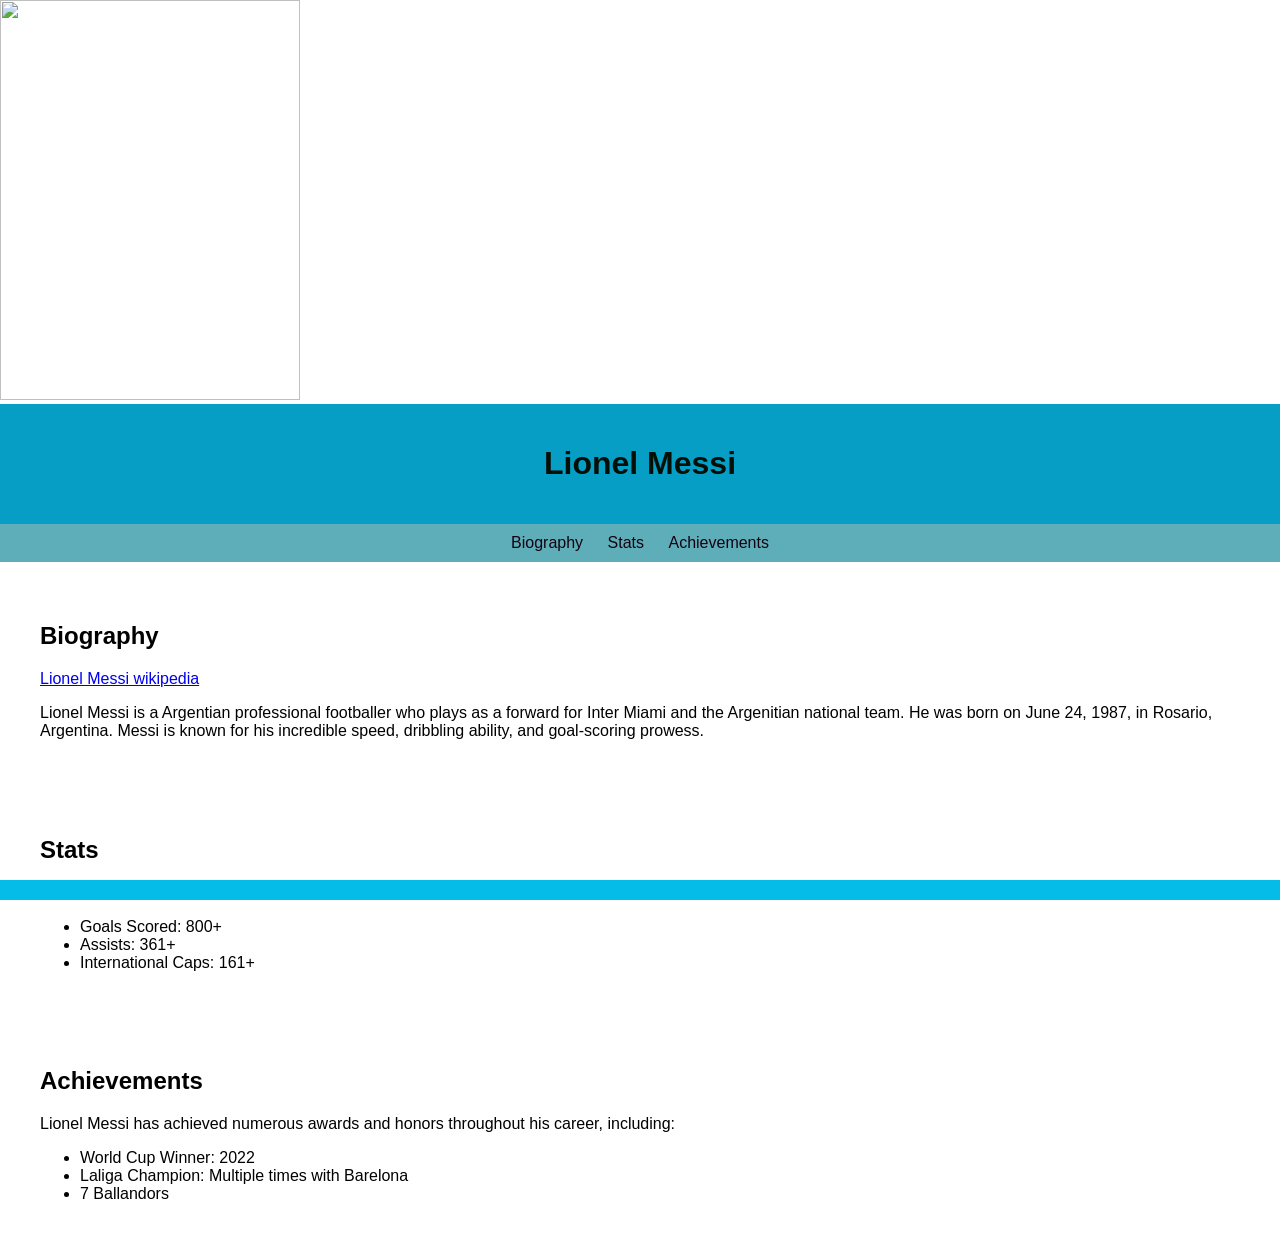
==== index.html @ 8c74e7c6 "Feb 12: 10.16 am" ====
<!DOCTYPE html>
<html lang="en">
<head>
    <link rel="stylesheet" href="mystyle.css">

    <title>Lionel Messi</title>
    <style>
        body {
            font-family: Arial, sans-serif;
            margin: 0;
            padding: 0;
            background-color:  -#91dd26;
        }
        header {
            background-color: #069ec4;
            color: #040f08;
            padding: 20px;
            text-align: center;
        }
        nav {
            background-color: #5eaeba;
            padding: 10px;
            text-align: center;
        }
        nav a {
            color: #14020f;
            text-decoration: none;
            margin: 0 10px;
        }
        nav a:hover {
            color: #52510b;
        }
        section {
            padding: 20px;
            margin: 20px;
            background-color: #fff;
        }
        footer {
            background-color: #05bbe8;
            color: #ffffff;
            padding: 10px;
            text-align: center;
            position: fixed;
            bottom: 0;
            width: 100%;
        }
    </style>
</head>
<body>
    <img src="https://cdn.britannica.com/34/212134-050-A7289400/Lionel-Messi-2018.jpg" width="300" height="400" alt="">
    <header>
        <h1>Lionel Messi</h1>
    </header>
    <nav>
        <a href="#bio">Biography</a>
        
        <a href="#stats">Stats</a>
        <a href="#achievements">Achievements</a>
    </nav>
    <section id="bio">
        <h2>Biography</h2>
        <a href="https://en.wikipedia.org/wiki/Lionel_Messi"> Lionel Messi wikipedia </a>

        <p>Lionel Messi is a Argentian professional footballer who plays as a forward for Inter Miami and the Argenitian national team. He was born on June 24, 1987, in Rosario, Argentina. Messi is known for his incredible speed, dribbling ability, and goal-scoring prowess.</p>
    </section>
    <section id="stats">
        <h2>Stats</h2>
        <p>Here are some of Messi's career stats:</p>
        <ul>
            <li>Goals Scored: 800+</li>
            <li>Assists: 361+</li>
            <li>International Caps: 161+</li>
        </ul>
    </section>
    <section id="achievements">
        <h2>Achievements</h2>
        <p>Lionel Messi has achieved numerous awards and honors throughout his career, including:</p>
        <ul>
            <li>World Cup Winner: 2022</li>
            <li>Laliga Champion: Multiple times with Barelona</li>
            <li>7 Ballandors</li>
        </ul>
    </section>
    <footer>
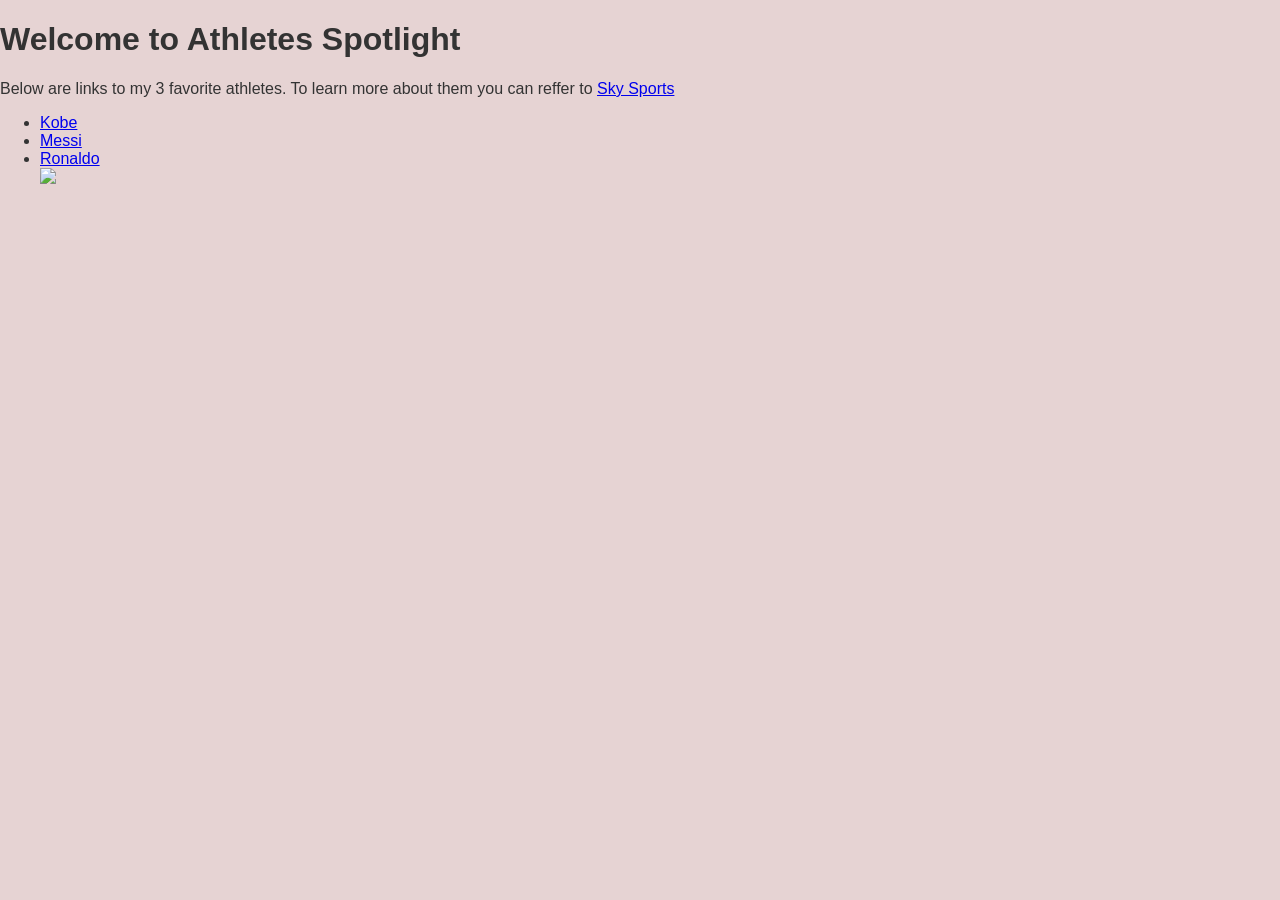
==== commit 59821949: "Feb 12: 10.21" ====
--- a/index.html
+++ b/index.html
@@ -1,85 +1,18 @@
 <!DOCTYPE html>
-<html lang="en">
+<html>
 <head>
-    <link rel="stylesheet" href="mystyle.css">
-
-    <title>Lionel Messi</title>
-    <style>
-        body {
-            font-family: Arial, sans-serif;
-            margin: 0;
-            padding: 0;
-            background-color:  -#91dd26;
-        }
-        header {
-            background-color: #069ec4;
-            color: #040f08;
-            padding: 20px;
-            text-align: center;
-        }
-        nav {
-            background-color: #5eaeba;
-            padding: 10px;
-            text-align: center;
-        }
-        nav a {
-            color: #14020f;
-            text-decoration: none;
-            margin: 0 10px;
-        }
-        nav a:hover {
-            color: #52510b;
-        }
-        section {
-            padding: 20px;
-            margin: 20px;
-            background-color: #fff;
-        }
-        footer {
-            background-color: #05bbe8;
-            color: #ffffff;
-            padding: 10px;
-            text-align: center;
-            position: fixed;
-            bottom: 0;
-            width: 100%;
-        }
-    </style>
-</head>
+    <link rel="stylesheet" href="style.css">
+    <title>Athletes Spotlight</title></head>
 <body>
-    <img src="https://cdn.britannica.com/34/212134-050-A7289400/Lionel-Messi-2018.jpg" width="300" height="400" alt="">
     <header>
-        <h1>Lionel Messi</h1>
-    </header>
-    <nav>
-        <a href="#bio">Biography</a>
+        <h1>Welcome to Athletes Spotlight</h1>
+        <p> Below are links to my 3 favorite athletes. To learn more about them you can reffer to <a href="https://www.skysports.com/"> Sky Sports </p> 
         
-        <a href="#stats">Stats</a>
-        <a href="#achievements">Achievements</a>
-    </nav>
-    <section id="bio">
-        <h2>Biography</h2>
-        <a href="https://en.wikipedia.org/wiki/Lionel_Messi"> Lionel Messi wikipedia </a>
-
-        <p>Lionel Messi is a Argentian professional footballer who plays as a forward for Inter Miami and the Argenitian national team. He was born on June 24, 1987, in Rosario, Argentina. Messi is known for his incredible speed, dribbling ability, and goal-scoring prowess.</p>
-    </section>
-    <section id="stats">
-        <h2>Stats</h2>
-        <p>Here are some of Messi's career stats:</p>
-        <ul>
-            <li>Goals Scored: 800+</li>
-            <li>Assists: 361+</li>
-            <li>International Caps: 161+</li>
-        </ul>
-    </section>
-    <section id="achievements">
-        <h2>Achievements</h2>
-        <p>Lionel Messi has achieved numerous awards and honors throughout his career, including:</p>
-        <ul>
-            <li>World Cup Winner: 2022</li>
-            <li>Laliga Champion: Multiple times with Barelona</li>
-            <li>7 Ballandors</li>
-        </ul>
-    </section>
-    <footer>
-       
+        <nav>
+            <ul>
+                <li><a href="i.html">Kobe</a></li>
+                <li><a href="intex.html">Messi</a></li>
+                <li><a href="d.html">Ronaldo</a></li>
+                <img src="https://encrypted-tbn0.gstatic.com/images?q=tbn:ANd9GcRynD_RclczxirA83lbGiDBiiytzrzCHki1HmST335qmQ&s"
+            </ul>
+        </
--- a/style.css
+++ b/style.css
@@ -0,0 +1,85 @@
+body {
+    font-family: 'Arial', sans-serif;
+    background-color: #e6d3d3;
+    color: #333;
+    margin: 0;
+    padding: 0;
+}
+
+.header {
+    background-color: #3498db;
+    color: #e9e4e4;
+    padding: 20px;
+    text-align: center;
+}
+
+.container {
+    width: 80%;
+    margin: 20px auto;
+}
+
+.player-info {
+    background-color: #c01c1c;
+    padding: 20px;
+    border-radius: 12px;
+    box-shadow: 0 0 20px rgba(0, 0, 0, 0.1);
+    text-align: center;
+}
+
+.player-info img {
+    border-radius: 50%;
+    max-width: 200px;
+    margin-bottom: 15px;
+}
+
+.player-name {
+    font-size: 28px;
+    font-weight: bold;
+    margin-bottom: 10px;
+}
+
+.player-stats {
+    display: flex;
+    justify-content: space-around;
+    margin-top: 20px;
+}
+
+.stat {
+    flex: 1;
+    padding: 15px;
+    border-radius: 8px;
+    background-color: #3498db;
+    color: #ef2e2e;
+}
+
+.biography,
+.achievements,
+.bibliography {
+    background-color: #fff;
+    padding: 20px;
+    margin-top: 20px;
+    border-radius: 12px;
+    box-shadow: 0 0 20px rgba(0, 0, 0, 0.1);
+}
+
+.achievements ul,
+.bibliography ul {
+    list-style-type: none;
+    padding: 0;
+}
+
+.achievements li,
+.bibliography li {
+    margin-bottom: 10px;
+}
+
+.footer {
+    background-color: #333;
+    color: #fff;
+    text-align: center;
+    padding: 15px;
+    position: fixed;
+    bottom: 0;
+    width: 100%;
+}
+  
